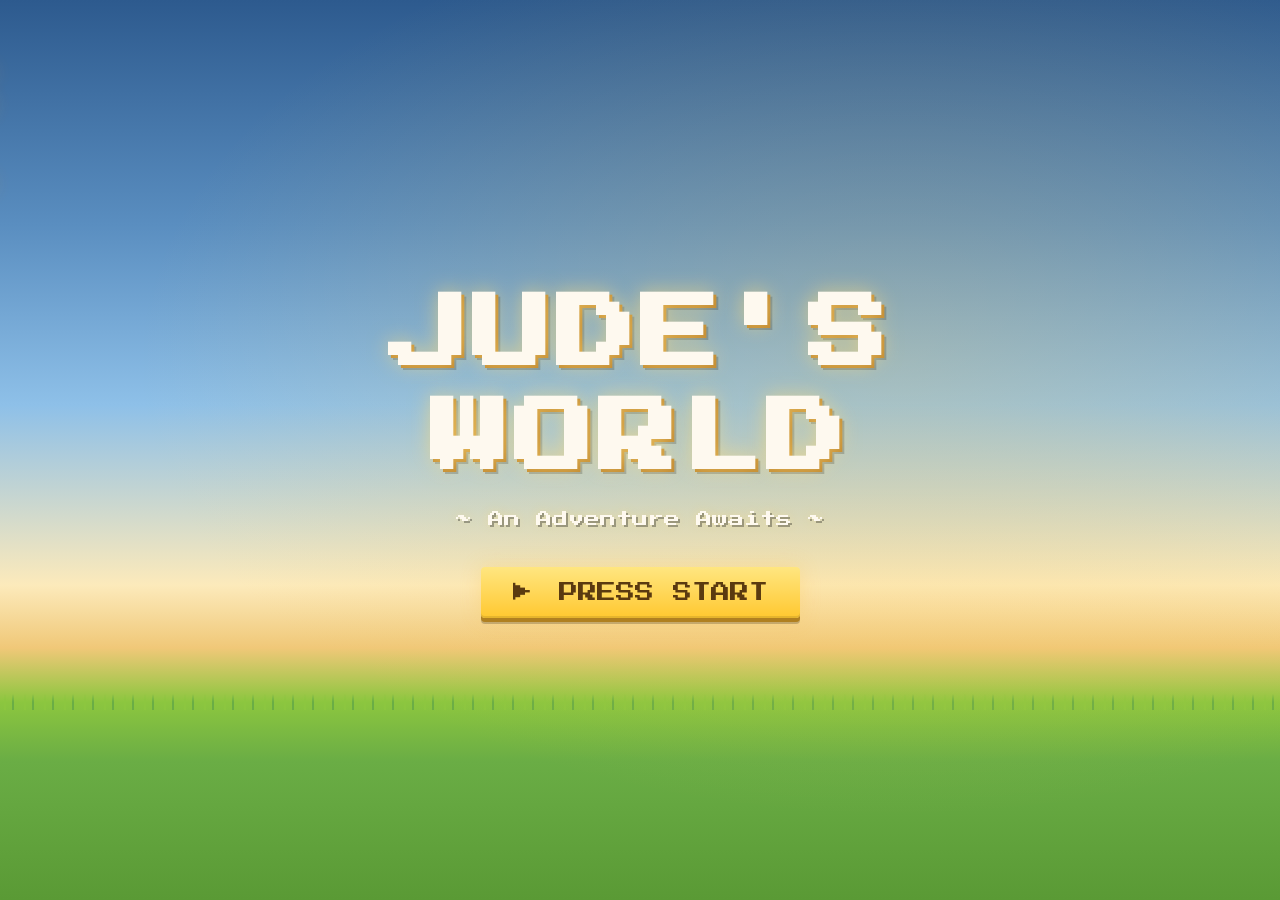
==== index.html @ af6cf6dc "Use custom Jude Dury Ghibli map with landmark-aligned nodes - Replaced map with ghiblimap2.png featu" ====
<!DOCTYPE html>
<html lang="en">
<head>
    <meta charset="UTF-8">
    <meta name="viewport" content="width=device-width, initial-scale=1.0, user-scalable=no">
    <title>Jude's World</title>
    <link rel="preconnect" href="https://fonts.googleapis.com">
    <link href="https://fonts.googleapis.com/css2?family=Press+Start+2P&display=swap" rel="stylesheet">
    <link rel="stylesheet" href="style.css?v=3">
    <link rel="icon" href="data:image/svg+xml,<svg xmlns='http://www.w3.org/2000/svg' viewBox='0 0 100 100'><text y='.9em' font-size='90'>🌟</text></svg>">
</head>
<body>
    <!-- Title Screen -->
    <div id="title-screen">
        <div class="title-clouds">
            <div class="cloud cloud-1"></div>
            <div class="cloud cloud-2"></div>
            <div class="cloud cloud-3"></div>
        </div>
        <div class="title-content">
            <h1 class="title-text">JUDE'S<br>WORLD</h1>
            <p class="title-subtitle">~ An Adventure Awaits ~</p>
            <button id="start-btn" class="pixel-btn">
                <span class="btn-icon">&#9654;</span> PRESS START
            </button>
        </div>
        <div class="title-ground"></div>
    </div>

    <!-- Game World - Mario-style Overworld Map -->
    <div id="game-world" class="hidden">
        <!-- Map wrapper clips overflow -->
        <div id="map-wrapper">
            <!-- Map container - sized to image aspect ratio by JS -->
            <div id="map">
                <!-- Map image -->
                <img id="map-bg" src="sprites/env/map.png" alt="">
                <!-- Path canvas drawn by JS -->
                <canvas id="map-paths"></canvas>

                <!-- Map Nodes -->
                <div class="map-node" id="node-baseball" data-name="baseball">
                    <img class="node-icon" src="sprites/baseball.png" alt="Baseball">
                    <div class="node-label">BASEBALL</div>
                </div>
            <div class="map-node" id="node-tennis" data-name="tennis">
                <img class="node-icon" src="sprites/tennis.png" alt="Tennis">
                <div class="node-label">TENNIS</div>
            </div>
            <div class="map-node" id="node-cricket" data-name="cricket">
                <img class="node-icon" src="sprites/cricket.png" alt="Cricket">
                <div class="node-label">CRICKET</div>
            </div>
            <div class="map-node" id="node-bike" data-name="bike">
                <img class="node-icon" src="sprites/bike.png" alt="Bike">
                <div class="node-label">BIKE</div>
            </div>
            <div class="map-node" id="node-dino" data-name="dino">
                <img class="node-icon" src="sprites/dino.png" alt="Dinos">
                <div class="node-label">DINOS</div>
            </div>
            <div class="map-node" id="node-beyblade" data-name="beyblade">
                <img class="node-icon" src="sprites/beyblade.png" alt="Beyblade">
                <div class="node-label">BEYBLADE</div>
            </div>
            <div class="map-node" id="node-hotwheels" data-name="hotwheels">
                <img class="node-icon" src="sprites/hotwheels.png" alt="Cars">
                <div class="node-label">CARS</div>
            </div>
            <div class="map-node" id="node-lego" data-name="lego">
                <img class="node-icon" src="sprites/lego.png" alt="Lego">
                <div class="node-label">LEGO</div>
            </div>
            <div class="map-node" id="node-movies" data-name="movies">
                <img class="node-icon" src="sprites/movies.png" alt="Movies">
                <div class="node-label">MOVIES</div>
            </div>
            <div class="map-node" id="node-gallery" data-name="gallery">
                <img class="node-icon" src="sprites/gallery.png" alt="Photos">
                <div class="node-label">PHOTOS</div>
            </div>

                <!-- Jude Character (walks between nodes) -->
                <div id="jude">
                    <img id="jude-img" class="jude-sprite" src="sprites/jude.png" alt="Jude">
                    <canvas id="jude-sprite" class="jude-sprite hidden" width="128" height="160"></canvas>
                </div>
            </div>
        </div>

        <!-- HUD -->
        <div id="hud">
            <div class="hud-left">
                <span class="hud-star">&#9733;</span> JUDE'S WORLD
            </div>
            <div class="hud-right">
                <button id="sound-btn" class="hud-btn" title="Toggle Music">&#9835;</button>
                <button id="gallery-btn" class="hud-btn" title="Photo Gallery">&#128247;</button>
                <button id="home-btn" class="hud-btn" title="Back to Title">&#9751;</button>
            </div>
        </div>

        <!-- Mobile D-Pad -->
        <div id="mobile-controls">
            <button class="ctrl-btn" id="ctrl-up">&#9650;</button>
            <button class="ctrl-btn" id="ctrl-left">&#9664;</button>
            <button class="ctrl-btn" id="ctrl-right">&#9654;</button>
            <button class="ctrl-btn" id="ctrl-down">&#9660;</button>
            <button class="ctrl-btn" id="ctrl-action">&#9733;</button>
        </div>

        <!-- Speech Bubble -->
        <div id="speech-bubble" class="hidden">
            <div id="speech-text"></div>
            <div id="speech-close">&#10005;</div>
        </div>
    </div>

    <!-- Photo Gallery Modal -->
    <div id="gallery-modal" class="modal hidden">
        <div class="modal-content gallery-content">
            <div class="modal-header">
                <h2>&#128247; JUDE'S PHOTOS</h2>
                <button class="modal-close">&times;</button>
            </div>
            <div id="gallery-grid"></div>
            <p class="gallery-empty" id="gallery-empty">No photos yet! Add images to the <code>photos/</code> folder.</p>
        </div>
    </div>

    <!-- Lightbox -->
    <div id="lightbox" class="hidden">
        <img id="lightbox-img" src="" alt="">
        <button id="lightbox-close">&times;</button>
        <button id="lightbox-prev">&#9664;</button>
        <button id="lightbox-next">&#9654;</button>
    </div>

    <!-- Info Modal -->
    <div id="info-modal" class="modal hidden">
        <div class="modal-content info-content">
            <div class="modal-header">
                <h2 id="info-title"></h2>
                <button class="modal-close">&times;</button>
            </div>
            <div id="info-body"></div>
        </div>
    </div>

    <script src="script.js?v=3"></script>
</body>
</html>
---- style.css ----
/* ===== RESET & BASE ===== */
*, *::before, *::after {
    margin: 0;
    padding: 0;
    box-sizing: border-box;
}

:root {
    /* Ghibli warm palette */
    --sky-top: #2d5a8e;
    --sky-mid: #6ba3d6;
    --sky-bottom: #f0d9a8;
    --sky-horizon: #fceabb;
    --ground: #6aad45;
    --ground-light: #8cc63f;
    --ground-dark: #4a8a2a;
    --dirt: #a07840;
    --dirt-dark: #7a5c30;
    --hill-far: #7db68a;
    --hill-mid: #5a9e5a;
    --hill-near: #4a8a3a;
    --tree-trunk: #6b4226;
    --tree-dark: #2a6e2a;
    --tree-mid: #3d8c3d;
    --tree-light: #6ab84a;
    --tree-highlight: #a0d860;
    --warm-overlay: rgba(255, 200, 100, 0.08);
    --gold: #ffd700;
    --gold-dark: #b8960b;
    --pink: #f5a0c0;
    --blue: #7ec8e3;
    --white: #fff;
    --cream: #fef9ef;
    --dark: #1a1a2e;
    --pixel-shadow: #2a1a0a;
    --sun-color: #fff4d4;
    --sun-glow: rgba(255, 220, 120, 0.5);
}

html, body {
    width: 100%;
    height: 100%;
    overflow: hidden;
    font-family: 'Press Start 2P', monospace;
    image-rendering: pixelated;
    -ms-interpolation-mode: nearest-neighbor;
}

.hidden { display: none !important; }

/* ===== TITLE SCREEN ===== */
#title-screen {
    width: 100%;
    height: 100%;
    background: linear-gradient(180deg,
        #2d5a8e 0%,
        #5a8ec0 25%,
        #8ec0e8 45%,
        #fceabb 65%,
        #f0c878 72%,
        #8cc63f 78%,
        #6aad45 78%,
        #5a9a35 100%);
    display: flex;
    flex-direction: column;
    align-items: center;
    justify-content: center;
    position: relative;
    overflow: hidden;
}

/* Title screen warm atmosphere */
#title-screen::before {
    content: '';
    position: absolute;
    inset: 0;
    background: radial-gradient(ellipse at 70% 40%, rgba(255, 200, 80, 0.25) 0%, transparent 60%);
    pointer-events: none;
    z-index: 1;
}

.title-content {
    text-align: center;
    z-index: 10;
    animation: titleFloat 3s ease-in-out infinite;
}

@keyframes titleFloat {
    0%, 100% { transform: translateY(0); }
    50% { transform: translateY(-10px); }
}

.title-text {
    font-size: clamp(2rem, 8vw, 5rem);
    color: var(--cream);
    text-shadow:
        0 0 20px rgba(255, 220, 120, 0.6),
        3px 3px 0 #c08830,
        5px 5px 0 rgba(0,0,0,0.2);
    letter-spacing: 4px;
    line-height: 1.3;
    margin-bottom: 20px;
}

.title-subtitle {
    font-size: clamp(0.5rem, 2vw, 1rem);
    color: var(--cream);
    text-shadow: 2px 2px 0 rgba(0,0,0,0.3), 0 0 10px rgba(255, 220, 120, 0.4);
    margin-bottom: 40px;
    animation: blink 1.5s ease-in-out infinite;
}

@keyframes blink {
    0%, 100% { opacity: 1; }
    50% { opacity: 0.5; }
}

.pixel-btn {
    font-family: 'Press Start 2P', monospace;
    font-size: clamp(0.7rem, 2.5vw, 1.2rem);
    padding: 16px 32px;
    background: linear-gradient(180deg, #ffe680 0%, #ffc830 100%);
    color: #5a3a10;
    border: none;
    cursor: pointer;
    position: relative;
    transition: transform 0.1s;
    box-shadow:
        0 4px 0 #b08020,
        0 6px 0 rgba(0,0,0,0.2),
        0 0 20px rgba(255, 200, 80, 0.3),
        inset 0 -2px 0 rgba(0,0,0,0.1);
    border-radius: 4px;
}

.pixel-btn:hover {
    transform: translateY(-2px);
    box-shadow:
        0 6px 0 #b08020,
        0 8px 0 rgba(0,0,0,0.2),
        0 0 30px rgba(255, 200, 80, 0.5),
        inset 0 -2px 0 rgba(0,0,0,0.1);
}

.pixel-btn:active {
    transform: translateY(2px);
    box-shadow:
        0 2px 0 #b08020,
        0 3px 0 rgba(0,0,0,0.2),
        inset 0 -2px 0 rgba(0,0,0,0.1);
}

.btn-icon {
    margin-right: 8px;
}

/* Title screen clouds */
.title-clouds {
    position: absolute;
    width: 100%;
    height: 60%;
    top: 0;
    left: 0;
}

.cloud {
    position: absolute;
    background: linear-gradient(180deg, rgba(255, 255, 255, 0.95) 0%, rgba(255, 245, 225, 0.9) 100%);
    border-radius: 20px;
    opacity: 0.85;
    box-shadow:
        0 4px 15px rgba(180, 140, 80, 0.12),
        inset 0 -3px 8px rgba(255, 220, 150, 0.15);
}

.cloud::before, .cloud::after {
    content: '';
    position: absolute;
    background: linear-gradient(180deg, rgba(255, 255, 255, 0.95) 0%, rgba(255, 245, 225, 0.9) 100%);
    border-radius: 50%;
}

.cloud-1 {
    width: 120px; height: 40px; top: 15%; left: -120px;
    animation: cloudMove 25s linear infinite;
}
.cloud-1::before { width: 50px; height: 50px; top: -25px; left: 20px; }
.cloud-1::after { width: 70px; height: 60px; top: -30px; left: 50px; }

.cloud-2 {
    width: 100px; height: 35px; top: 30%; left: -100px;
    animation: cloudMove 32s linear infinite 5s;
}
.cloud-2::before { width: 45px; height: 45px; top: -22px; left: 15px; }
.cloud-2::after { width: 55px; height: 50px; top: -25px; left: 40px; }

.cloud-3 {
    width: 80px; height: 30px; top: 10%; left: -80px;
    animation: cloudMove 22s linear infinite 10s;
}
.cloud-3::before { width: 40px; height: 40px; top: -20px; left: 10px; }
.cloud-3::after { width: 50px; height: 45px; top: -22px; left: 30px; }

@keyframes cloudMove {
    from { transform: translateX(0); }
    to { transform: translateX(calc(100vw + 200px)); }
}

.title-ground {
    position: absolute;
    bottom: 0;
    width: 100%;
    height: 22%;
    background:
        linear-gradient(180deg, #8cc63f 0%, #6aad45 30%, #5a9a35 100%);
}

/* Grass edge on title ground */
.title-ground::before {
    content: '';
    position: absolute;
    top: -8px;
    left: 0;
    width: 100%;
    height: 16px;
    background: repeating-linear-gradient(90deg,
        transparent 0px, transparent 4px,
        #8cc63f 4px, #8cc63f 6px,
        transparent 6px, transparent 12px,
        #6aad45 12px, #6aad45 14px,
        transparent 14px, transparent 20px);
    mask-image: linear-gradient(180deg, transparent 0%, #000 50%);
    -webkit-mask-image: linear-gradient(180deg, transparent 0%, #000 50%);
}

/* ===== GAME WORLD - OVERWORLD MAP ===== */
#game-world {
    width: 100%;
    height: 100%;
    position: relative;
    overflow: hidden;
    background: #2a6eb0;
}

/* Map wrapper - fills viewport, centers and crops the map */
#map-wrapper {
    position: absolute;
    top: 0; left: 0;
    width: 100%;
    height: 100%;
    overflow: hidden;
    z-index: 1;
}

/* Map container - maintains image aspect ratio, centered */
#map {
    position: absolute;
    /* Sized by JS to match image aspect ratio while covering viewport */
    top: 50%;
    left: 50%;
    transform: translate(-50%, -50%);
}

/* Map background image - fills its container exactly */
#map-bg {
    display: block;
    width: 100%;
    height: 100%;
    image-rendering: auto;
}

/* Path canvas */
#map-paths {
    position: absolute;
    top: 0;
    left: 0;
    width: 100%;
    height: 100%;
    z-index: 1;
    pointer-events: none;
}

/* ===== MAP NODES ===== */
.map-node {
    position: absolute;
    width: 60px;
    height: 60px;
    z-index: 10;
    transform: translate(-50%, -50%);
    cursor: pointer;
    transition: transform 0.2s, filter 0.2s;
}

.map-node:hover,
.map-node.active {
    transform: translate(-50%, -50%) scale(1.15);
    filter: brightness(1.2) drop-shadow(0 0 10px rgba(255, 220, 100, 0.6));
}

.map-node.active {
    animation: nodePulse 1s ease-in-out infinite;
}

@keyframes nodePulse {
    0%, 100% { transform: translate(-50%, -50%) scale(1.1); }
    50% { transform: translate(-50%, -50%) scale(1.2); }
}

.node-icon {
    width: 100%;
    height: 100%;
    object-fit: contain;
    image-rendering: auto;
    display: block;
    filter: drop-shadow(2px 3px 2px rgba(20, 40, 10, 0.4));
}

.node-label {
    font-family: 'Press Start 2P', monospace;
    font-size: 7px;
    color: var(--cream, #fef9ef);
    text-align: center;
    text-shadow: 1px 1px 0 rgba(0,0,0,0.9), 0 0 4px rgba(0,0,0,0.5);
    margin-top: 2px;
    white-space: nowrap;
    pointer-events: none;
}

/* ===== JUDE ON MAP ===== */
#jude {
    position: absolute;
    z-index: 20;
    transform: translate(-50%, -80%);
    transition: left 0.4s ease-in-out, top 0.4s ease-in-out;
    filter: drop-shadow(2px 3px 2px rgba(30, 50, 20, 0.4));
}

.jude-sprite {
    width: auto;
    height: 70px;
    image-rendering: auto;
    object-fit: contain;
    display: block;
}

/* Warm atmosphere overlay */
#game-world::after {
    content: '';
    position: absolute;
    inset: 0;
    background:
        radial-gradient(ellipse at 80% 15%, rgba(255, 220, 120, 0.15) 0%, transparent 50%),
        linear-gradient(180deg, transparent 0%, transparent 70%, rgba(255, 200, 100, 0.05) 100%);
    pointer-events: none;
    z-index: 50;
    mix-blend-mode: screen;
}

/* Vignette - subtle */
#game-world::before {
    content: '';
    position: absolute;
    inset: 0;
    background: radial-gradient(ellipse at center, transparent 60%, rgba(20, 15, 10, 0.1) 100%);
    pointer-events: none;
    z-index: 51;
}

/* ===== SKY ===== */
#sky {
    position: absolute;
    width: 100%;
    height: 58%;
    top: 0;
    /* Sky gradient hidden - using background image instead */
    background: transparent;
}

/* God rays - hidden, using background image */
#sky::after {
    display: none;
}

/* Sun */
.sun {
    display: none; /* Hidden - using background image */
    position: absolute;
    width: 70px;
    height: 70px;
    top: 6%;
    right: 12%;
    box-shadow:
        0 0 40px rgba(255, 240, 180, 0.8),
        0 0 80px rgba(255, 220, 100, 0.4),
        0 0 120px rgba(255, 200, 60, 0.2);
    animation: sunPulse 6s ease-in-out infinite;
}

@keyframes sunPulse {
    0%, 100% {
        box-shadow:
            0 0 40px rgba(255,240,180,0.8),
            0 0 80px rgba(255,220,100,0.4),
            0 0 120px rgba(255,200,60,0.2);
    }
    50% {
        box-shadow:
            0 0 50px rgba(255,240,180,0.9),
            0 0 100px rgba(255,220,100,0.5),
            0 0 150px rgba(255,200,60,0.3);
    }
}

/* Clouds - pixelated style */
.game-cloud {
    z-index: 2;
    image-rendering: pixelated;
    background: rgba(255, 252, 245, 0.9);
    border-radius: 8px;
    box-shadow: none;
    opacity: 0.9;
}
.game-cloud::before, .game-cloud::after {
    display: block;
    background: rgba(255, 252, 245, 0.9);
    border-radius: 6px;
}
/* CSS fallback for clouds */
.game-cloud.css-fallback {
    background-image: none;
    background-color: rgba(255, 255, 255, 0.85);
    border-radius: 20px;
    opacity: 0.85;
    box-shadow:
        0 4px 20px rgba(180, 140, 80, 0.1),
        inset 0 -4px 10px rgba(255, 220, 150, 0.2);
}
.game-cloud.css-fallback::before, .game-cloud.css-fallback::after {
    display: block;
    background: rgba(255, 255, 255, 0.85);
}

.gc-1 { width: 120px; height: 36px; top: 8%; animation: cloudMove 35s linear infinite; }
.gc-1::before { width: 50px; height: 44px; top: -22px; left: 20px; border-radius: 6px; }
.gc-1::after { width: 65px; height: 50px; top: -28px; left: 45px; border-radius: 6px; }

.gc-2 { width: 90px; height: 28px; top: 20%; animation: cloudMove 45s linear infinite 8s; }
.gc-2::before { width: 38px; height: 34px; top: -18px; left: 14px; border-radius: 5px; }
.gc-2::after { width: 48px; height: 38px; top: -20px; left: 36px; border-radius: 5px; }

.gc-3 { width: 110px; height: 32px; top: 5%; animation: cloudMove 40s linear infinite 15s; }
.gc-3::before { width: 44px; height: 40px; top: -20px; left: 18px; border-radius: 6px; }
.gc-3::after { width: 56px; height: 44px; top: -24px; left: 42px; border-radius: 6px; }

.gc-4 { width: 80px; height: 24px; top: 15%; animation: cloudMove 30s linear infinite 22s; }
.gc-4::before { width: 32px; height: 30px; top: -16px; left: 10px; border-radius: 5px; }
.gc-4::after { width: 40px; height: 34px; top: -18px; left: 32px; border-radius: 5px; }

/* Birds */
.bird {
    position: absolute;
    width: 12px;
    height: 4px;
    z-index: 3;
    image-rendering: pixelated;
}

.bird::before, .bird::after {
    content: '';
    position: absolute;
    width: 8px;
    height: 4px;
    background: #4a3828;
    border-radius: 50% 50% 0 0;
    animation: birdFlap 0.6s ease-in-out infinite alternate;
}

.bird::before { left: -4px; transform-origin: right bottom; }
.bird::after { right: -4px; transform-origin: left bottom; }

@keyframes birdFlap {
    from { transform: rotate(-20deg); }
    to { transform: rotate(20deg); }
}

.bird-1 { top: 12%; left: -20px; animation: cloudMove 18s linear infinite 3s; }
.bird-2 { top: 16%; left: -20px; animation: cloudMove 22s linear infinite 9s; }

/* ===== HILLS - Hidden, using background image ===== */
#hills {
    display: none;
    position: absolute;
    width: 100%;
    height: 35%;
    bottom: 22%;
    z-index: 1;
}

.hill {
    position: absolute;
    bottom: 0;
    border-radius: 50% 50% 0 0;
}

/* Far hill - misty, blue-green, atmospheric perspective */
.hill-back {
    width: 700px;
    height: 240px;
    background: linear-gradient(180deg,
        #8dc0a0 0%,
        #7db68a 40%,
        #6da878 100%);
    left: -8%;
    bottom: -20px;
    opacity: 0.7;
    filter: blur(1px);
    box-shadow: inset 0 -20px 40px rgba(90, 150, 100, 0.3);
}

/* Mid hill - warm green */
.hill-mid {
    width: 600px;
    height: 200px;
    background: linear-gradient(180deg,
        #6aad60 0%,
        #5a9e50 50%,
        #4a8a3a 100%);
    right: -8%;
    bottom: -30px;
    opacity: 0.8;
    box-shadow: inset 0 -15px 30px rgba(60, 120, 50, 0.3);
}

/* Front hill - rich green, most detail */
.hill-front {
    width: 800px;
    height: 180px;
    background: linear-gradient(160deg,
        #7cc050 0%,
        #5aaa3a 40%,
        #4a8a2a 70%,
        #3a7a1a 100%);
    left: 25%;
    bottom: -40px;
    box-shadow:
        inset 0 -10px 25px rgba(40, 100, 30, 0.3),
        inset 10px 0 30px rgba(120, 200, 80, 0.15);
}

/* ===== GROUND ===== */
#ground {
    position: absolute;
    width: 3500px;
    height: 35%;
    bottom: 0;
    background: linear-gradient(180deg,
        #7cc050 0%,
        #6aad45 8%,
        #5a9a35 25%,
        #4a8a2a 50%,
        var(--dirt) 70%,
        var(--dirt-dark) 100%);
    z-index: 5;
    transition: transform 0.05s linear;
}

/* Grass edge along top of ground */
#ground::before {
    content: '';
    position: absolute;
    top: -12px;
    left: 0;
    width: 100%;
    height: 24px;
    background:
        repeating-linear-gradient(85deg,
            transparent 0px, transparent 3px,
            #8cc63f 3px, #8cc63f 5px,
            transparent 5px, transparent 7px),
        repeating-linear-gradient(95deg,
            transparent 0px, transparent 5px,
            #6aad45 5px, #6aad45 7px,
            transparent 7px, transparent 11px),
        repeating-linear-gradient(88deg,
            transparent 0px, transparent 8px,
            #a0d850 8px, #a0d850 10px,
            transparent 10px, transparent 16px);
    mask-image: linear-gradient(180deg, transparent 0%, rgba(0,0,0,0.6) 40%, #000 100%);
    -webkit-mask-image: linear-gradient(180deg, transparent 0%, rgba(0,0,0,0.6) 40%, #000 100%);
}

/* Subtle light dappling on ground */
#ground::after {
    content: '';
    position: absolute;
    top: 0;
    left: 0;
    width: 100%;
    height: 50%;
    background:
        radial-gradient(ellipse 30px 15px at 200px 20px, rgba(255,255,200,0.08) 0%, transparent 100%),
        radial-gradient(ellipse 25px 12px at 600px 30px, rgba(255,255,200,0.06) 0%, transparent 100%),
        radial-gradient(ellipse 35px 18px at 1100px 15px, rgba(255,255,200,0.07) 0%, transparent 100%),
        radial-gradient(ellipse 28px 14px at 1700px 25px, rgba(255,255,200,0.05) 0%, transparent 100%),
        radial-gradient(ellipse 32px 16px at 2300px 18px, rgba(255,255,200,0.06) 0%, transparent 100%),
        radial-gradient(ellipse 40px 20px at 2800px 22px, rgba(255,255,200,0.07) 0%, transparent 100%);
    pointer-events: none;
}

#ground-tiles {
    position: absolute;
    bottom: 0;
    width: 100%;
    height: 10%;
    background:
        repeating-linear-gradient(90deg,
            var(--dirt) 0px, var(--dirt) 32px,
            var(--dirt-dark) 32px, var(--dirt-dark) 64px);
    z-index: 4;
}

/* ===== TREES - hidden, in background image ===== */
.tree {
    display: none;
}

/* CSS fallback for trees (shown if no image) */
.tree.css-fallback {
    width: 90px;
    height: 130px;
    bottom: 63%;
    background-image: none;
}

.tree.css-fallback::before {
    content: '';
    position: absolute;
    bottom: 0;
    left: 50%;
    transform: translateX(-50%);
    width: 16px;
    height: 48px;
    background: #6b4226;
    box-shadow: inset -5px 0 0 #5a3218;
}

.tree.css-fallback::after {
    content: '';
    position: absolute;
    top: 0;
    left: 50%;
    transform: translateX(-50%);
    width: 80px;
    height: 82px;
    background: #4a9a3a;
    border-radius: 50%;
    box-shadow:
        inset -18px -14px 0 #3a8228,
        inset 12px 10px 0 #5cb048,
        inset 4px 16px 0 #68c858;
}

.tree-1 { left: 50px; }
.tree-2 { left: 500px; transform: scale(1.2); }
.tree-3 { left: 1000px; transform: scale(0.9); }
.tree-4 { left: 1800px; transform: scale(1.15); }
.tree-5 { left: 2700px; transform: scale(1.05); }

/* Tree variants */
.tree-2, .tree-4 {
    background-image: url('sprites/env/tree2.png');
}
.tree-3, .tree-5 {
    background-image: url('sprites/env/tree3.png');
}

/* ===== FLOWERS - hidden, in background image ===== */
.flower {
    display: none;
}

/* Stem */
.flower::before {
    content: '';
    position: absolute;
    bottom: 0;
    left: 50%;
    transform: translateX(-50%);
    width: 2px;
    height: 12px;
    background: linear-gradient(180deg, #5aaa40 0%, #3d8c30 100%);
    border-radius: 1px;
}

/* Flower head with petals */
.flower::after {
    content: '';
    position: absolute;
    top: 0;
    left: 50%;
    transform: translateX(-50%);
    width: 10px;
    height: 10px;
    border-radius: 50%;
    animation: flowerSway 4s ease-in-out infinite;
}

@keyframes flowerSway {
    0%, 100% { transform: translateX(-50%) rotate(-5deg); }
    50% { transform: translateX(-50%) rotate(5deg); }
}

.flower-1 { left: 120px; }
.flower-1::after {
    background: #ff7eb3;
    box-shadow: -4px 0 0 #ff9ec8, 4px 0 0 #ff9ec8, 0 -4px 0 #ff9ec8, 0 4px 0 #ff9ec8, 0 0 4px rgba(255,126,179,0.3);
}
.flower-2 { left: 300px; }
.flower-2::after {
    background: #ffe066;
    box-shadow: -4px 0 0 #ffeb8a, 4px 0 0 #ffeb8a, 0 -4px 0 #ffeb8a, 0 4px 0 #ffeb8a, 0 0 4px rgba(255,224,102,0.3);
}
.flower-3 { left: 550px; }
.flower-3::after {
    background: #c9a0ff;
    box-shadow: -4px 0 0 #dbb8ff, 4px 0 0 #dbb8ff, 0 -4px 0 #dbb8ff, 0 4px 0 #dbb8ff, 0 0 4px rgba(201,160,255,0.3);
}
.flower-4 { left: 750px; }
.flower-4::after {
    background: #ff8a8a;
    box-shadow: -4px 0 0 #ffa8a8, 4px 0 0 #ffa8a8, 0 -4px 0 #ffa8a8, 0 4px 0 #ffa8a8, 0 0 4px rgba(255,138,138,0.3);
}
.flower-5 { left: 1100px; }
.flower-5::after {
    background: #8ac8ff;
    box-shadow: -4px 0 0 #a8d8ff, 4px 0 0 #a8d8ff, 0 -4px 0 #a8d8ff, 0 4px 0 #a8d8ff, 0 0 4px rgba(138,200,255,0.3);
}
.flower-6 { left: 1500px; }
.flower-6::after {
    background: #ffb366;
    box-shadow: -4px 0 0 #ffc88a, 4px 0 0 #ffc88a, 0 -4px 0 #ffc88a, 0 4px 0 #ffc88a, 0 0 4px rgba(255,179,102,0.3);
}
.flower-7 { left: 2000px; }
.flower-7::after {
    background: #ff7eb3;
    box-shadow: -4px 0 0 #ff9ec8, 4px 0 0 #ff9ec8, 0 -4px 0 #ff9ec8, 0 4px 0 #ff9ec8, 0 0 4px rgba(255,126,179,0.3);
}
.flower-8 { left: 2400px; }
.flower-8::after {
    background: #ffe066;
    box-shadow: -4px 0 0 #ffeb8a, 4px 0 0 #ffeb8a, 0 -4px 0 #ffeb8a, 0 4px 0 #ffeb8a, 0 0 4px rgba(255,224,102,0.3);
}

/* ===== JUDE CHARACTER (old side-scroll styles removed) ===== */
}

#jude-name {
    font-family: 'Press Start 2P', monospace;
    font-size: 7px;
    color: var(--cream);
    text-align: center;
    text-shadow: 1px 1px 0 rgba(0,0,0,0.8), 0 0 6px rgba(255,220,120,0.3);
    margin-top: 2px;
}

/* ===== WORLD OBJECTS ===== */
.world-object {
    position: absolute;
    bottom: 66%;
    z-index: 15;
    cursor: pointer;
    transition: transform 0.2s;
    filter: drop-shadow(2px 3px 2px rgba(30, 50, 20, 0.25));
}

.world-object:hover {
    transform: scale(1.1);
}

.world-object:hover .obj-label {
    opacity: 1;
    transform: translateX(-50%) translateY(-5px);
}

.sprite-container {
    width: 144px;
    height: 144px;
    position: relative;
}

.obj-sprite {
    width: 144px;
    height: 144px;
    image-rendering: pixelated;
    image-rendering: crisp-edges;
    -ms-interpolation-mode: nearest-neighbor;
    object-fit: contain;
}

.sprite-img {
    display: block;
}

/* High-res sprites don't need pixelated rendering */
.sprite-img:not(.pixel-art) {
    image-rendering: auto;
}

.sprite-fallback {
    position: absolute;
    top: 0;
    left: 0;
}

.obj-label {
    font-family: 'Press Start 2P', monospace;
    font-size: 6px;
    color: var(--cream);
    text-align: center;
    text-shadow: 1px 1px 0 rgba(0,0,0,0.8);
    background: rgba(30, 50, 20, 0.7);
    padding: 3px 6px;
    border-radius: 3px;
    position: absolute;
    bottom: -16px;
    left: 50%;
    transform: translateX(-50%);
    opacity: 0;
    transition: all 0.2s;
    white-space: nowrap;
    border: 1px solid rgba(255, 220, 120, 0.2);
}

/* ===== GARDEN AREA LAYOUT ===== */

/* Area 1: Sports Field (200-800px) */
#sign-sports { left: 160px; }
#obj-baseball { left: 300px; }
#obj-tennis { left: 500px; }
#obj-cricket { left: 700px; }

/* Separator 1 */
.sep-1 { left: 850px; }

/* Area 2: Adventure Zone (950-1350px) */
#sign-adventure { left: 920px; }
#obj-bike { left: 1050px; }
#obj-dino { left: 1260px; }

/* Separator 2 */
.sep-2 { left: 1420px; }

/* Area 3: Toy Workshop (1520-2050px) */
#sign-toys { left: 1490px; }
#obj-beyblade { left: 1620px; }
#obj-hotwheels { left: 1800px; }
#obj-lego { left: 1980px; }

/* Separator 3 */
.sep-3 { left: 2150px; }

/* Area 4: Fun Corner (2250-2700px) */
#sign-fun { left: 2220px; }
#obj-movies { left: 2380px; }
#obj-gallery { left: 2600px; }

/* ===== WOODEN SIGNPOSTS ===== */
.area-sign {
    position: absolute;
    bottom: 68%;
    z-index: 14;
    transform: rotate(-2deg);
}

.sign-text {
    font-family: 'Press Start 2P', monospace;
    font-size: 8px;
    color: #3a2210;
    background: linear-gradient(180deg, #d4a65a 0%, #c4915e 30%, #a0703a 100%);
    padding: 8px 14px;
    border: 3px solid #6b4420;
    border-radius: 3px;
    text-align: center;
    white-space: nowrap;
    box-shadow:
        inset 0 1px 0 rgba(255, 220, 150, 0.4),
        inset 0 -2px 0 rgba(80, 40, 10, 0.3),
        2px 3px 0 rgba(40, 20, 5, 0.4);
    text-shadow: 1px 1px 0 rgba(200, 160, 80, 0.5);
    image-rendering: pixelated;
}

/* Wooden post under the sign */
.area-sign::after {
    content: '';
    position: absolute;
    bottom: -40px;
    left: 50%;
    transform: translateX(-50%);
    width: 8px;
    height: 40px;
    background: linear-gradient(90deg, #7a5230, #9a6a3a, #7a5230);
    border: 1px solid #5a3a18;
    border-radius: 1px;
}

/* ===== AREA SEPARATORS (garden bushes) ===== */
.area-separator {
    position: absolute;
    bottom: 66%;
    width: 60px;
    height: 35px;
    z-index: 10;
}

/* Bush shapes */
.area-separator::before {
    content: '';
    position: absolute;
    bottom: 0;
    left: 5px;
    width: 50px;
    height: 28px;
    background: #4a9a35;
    border-radius: 50% 50% 10% 10%;
    box-shadow:
        inset -6px -4px 0 #3a8228,
        inset 5px 4px 0 #5cb848,
        -20px 4px 0 8px #4a9a35,
        -22px 2px 0 8px #3a8228,
        20px 4px 0 6px #4a9a35,
        18px 2px 0 6px #3a8228;
}

/* Small flowers on the bush */
.area-separator::after {
    content: '';
    position: absolute;
    bottom: 18px;
    left: 15px;
    width: 5px;
    height: 5px;
    background: #ff8eb3;
    border-radius: 50%;
    box-shadow:
        12px -3px 0 #ffdd66,
        25px 1px 0 #cc99ff,
        -8px -1px 0 #ff9977,
        35px -2px 0 #ff8eb3;
}

/* Sprites rendered via canvas in script.js */

/* Interaction glow */
.world-object.nearby {
    filter: brightness(1.2) drop-shadow(0 0 8px rgba(255, 220, 120, 0.5));
}

.world-object.nearby .obj-label {
    opacity: 1;
    transform: translateX(-50%) translateY(-5px);
    background: rgba(255, 200, 80, 0.85);
    color: #3a2a10;
    border-color: rgba(255, 220, 120, 0.6);
}

/* Bounce animation for nearby objects */
.world-object.nearby .obj-sprite {
    animation: objBounce 0.5s ease-in-out infinite alternate;
}

@keyframes objBounce {
    from { transform: translateY(0); }
    to { transform: translateY(-5px); }
}

/* ===== HUD ===== */
#hud {
    position: fixed;
    top: 0;
    left: 0;
    right: 0;
    padding: 10px 16px;
    display: flex;
    justify-content: space-between;
    align-items: center;
    z-index: 100;
    background: linear-gradient(180deg, rgba(20, 15, 10, 0.5) 0%, transparent 100%);
}

.hud-left {
    font-size: clamp(8px, 2vw, 14px);
    color: var(--cream);
    text-shadow: 2px 2px 0 rgba(0,0,0,0.8), 0 0 10px rgba(255, 220, 120, 0.3);
}

.hud-star {
    animation: starSpin 2s linear infinite;
    display: inline-block;
    color: var(--gold);
}

@keyframes starSpin {
    from { transform: rotate(0deg); }
    to { transform: rotate(360deg); }
}

.hud-right {
    display: flex;
    gap: 8px;
}

.hud-btn {
    font-size: 18px;
    width: 36px;
    height: 36px;
    border: 2px solid rgba(255, 220, 120, 0.6);
    background: rgba(30, 25, 15, 0.5);
    color: var(--cream);
    border-radius: 6px;
    cursor: pointer;
    display: flex;
    align-items: center;
    justify-content: center;
    transition: all 0.2s;
    backdrop-filter: blur(4px);
}

.hud-btn:hover {
    background: rgba(255, 200, 80, 0.8);
    color: #3a2a10;
    border-color: var(--gold);
    box-shadow: 0 0 10px rgba(255, 200, 80, 0.3);
}

/* ===== MOBILE CONTROLS ===== */
#mobile-controls {
    position: fixed;
    bottom: 20px;
    left: 20px;
    display: none;
    z-index: 100;
    /* D-pad grid layout */
    display: none;
    grid-template-columns: 60px 60px 60px;
    grid-template-rows: 60px 60px;
    gap: 4px;
}
#ctrl-up    { grid-column: 2; grid-row: 1; }
#ctrl-left  { grid-column: 1; grid-row: 2; }
#ctrl-right { grid-column: 3; grid-row: 2; }
#ctrl-down  { grid-column: 2; grid-row: 2; }
#ctrl-action {
    position: fixed;
    bottom: 30px;
    right: 30px;
    width: 70px;
    height: 70px;
}

.ctrl-btn {
    width: 60px;
    height: 60px;
    border-radius: 50%;
    border: 3px solid rgba(255,255,255,0.5);
    background: rgba(30, 25, 15, 0.4);
    color: var(--cream);
    font-size: 20px;
    cursor: pointer;
    display: flex;
    align-items: center;
    justify-content: center;
    -webkit-tap-highlight-color: transparent;
    touch-action: manipulation;
    backdrop-filter: blur(4px);
}

.ctrl-btn:active {
    background: rgba(255,200,80,0.5);
    border-color: var(--gold);
}

#ctrl-action {
    background: rgba(255,200,80,0.25);
    border-color: rgba(255, 220, 120, 0.6);
}

@media (pointer: coarse), (max-width: 768px) {
    #mobile-controls { display: grid; }
}

/* ===== SPEECH BUBBLE ===== */
#speech-bubble {
    position: fixed;
    bottom: 100px;
    left: 50%;
    transform: translateX(-50%);
    background: var(--cream);
    border: 3px solid #5a4a30;
    border-radius: 12px;
    padding: 16px 20px;
    max-width: 90%;
    width: 400px;
    z-index: 90;
    box-shadow:
        4px 4px 0 rgba(60, 40, 20, 0.3),
        0 0 20px rgba(255, 200, 80, 0.1);
}

#speech-bubble::after {
    content: '';
    position: absolute;
    bottom: -16px;
    left: 50%;
    transform: translateX(-50%);
    width: 0;
    height: 0;
    border-left: 12px solid transparent;
    border-right: 12px solid transparent;
    border-top: 16px solid #5a4a30;
}

#speech-text {
    font-family: 'Press Start 2P', monospace;
    font-size: 10px;
    line-height: 1.8;
    color: #3a2a15;
}

#speech-close {
    position: absolute;
    top: 4px;
    right: 8px;
    cursor: pointer;
    font-size: 14px;
    color: #999;
    line-height: 1;
}

#speech-close:hover {
    color: #5a4a30;
}

/* ===== MODALS ===== */
.modal {
    position: fixed;
    top: 0; left: 0; right: 0; bottom: 0;
    background: rgba(15, 10, 5, 0.75);
    z-index: 200;
    display: flex;
    align-items: center;
    justify-content: center;
    padding: 20px;
    animation: modalFadeIn 0.3s ease;
    backdrop-filter: blur(2px);
}

@keyframes modalFadeIn {
    from { opacity: 0; }
    to { opacity: 1; }
}

.modal-content {
    background: linear-gradient(180deg, #1e1e35 0%, #15152a 100%);
    border: 3px solid rgba(255, 200, 80, 0.6);
    border-radius: 12px;
    padding: 24px;
    max-width: 700px;
    width: 100%;
    max-height: 80vh;
    overflow-y: auto;
    box-shadow:
        0 0 40px rgba(255,200,80,0.15),
        inset 0 0 30px rgba(255,200,80,0.03);
    animation: modalSlideIn 0.3s ease;
}

@keyframes modalSlideIn {
    from { transform: translateY(20px); opacity: 0; }
    to { transform: translateY(0); opacity: 1; }
}

.modal-header {
    display: flex;
    justify-content: space-between;
    align-items: center;
    margin-bottom: 20px;
    padding-bottom: 12px;
    border-bottom: 2px solid rgba(255,200,80,0.2);
}

.modal-header h2 {
    font-family: 'Press Start 2P', monospace;
    font-size: clamp(10px, 3vw, 16px);
    color: var(--cream);
    text-shadow: 0 0 8px rgba(255, 200, 80, 0.3);
}

.modal-close {
    font-size: 24px;
    color: #888;
    background: none;
    border: none;
    cursor: pointer;
    font-family: sans-serif;
    line-height: 1;
    padding: 4px 8px;
}

.modal-close:hover {
    color: var(--cream);
}

/* Info modal content */
#info-body {
    font-family: 'Press Start 2P', monospace;
    font-size: 10px;
    line-height: 2;
    color: #c8c0b0;
}

#info-body .info-emoji {
    font-size: 32px;
    display: block;
    text-align: center;
    margin: 16px 0;
}

#info-body .info-facts {
    list-style: none;
    padding: 0;
}

#info-body .info-facts li {
    padding: 8px 0;
    border-bottom: 1px solid rgba(255,200,80,0.1);
}

#info-body .info-facts li::before {
    content: '> ';
    color: rgba(255, 200, 80, 0.8);
}

#info-body .info-link {
    display: inline-block;
    margin-top: 16px;
    padding: 10px 20px;
    background: linear-gradient(180deg, #ffe680 0%, #ffc830 100%);
    color: #5a3a10;
    text-decoration: none;
    font-family: 'Press Start 2P', monospace;
    font-size: 9px;
    border-radius: 4px;
    box-shadow: 0 3px 0 #b08020, 0 0 12px rgba(255, 200, 80, 0.2);
    transition: transform 0.1s;
}

#info-body .info-link:hover {
    transform: translateY(-2px);
}

#info-body .info-link:active {
    transform: translateY(1px);
}

/* ===== GALLERY ===== */
#gallery-grid {
    display: grid;
    grid-template-columns: repeat(auto-fill, minmax(140px, 1fr));
    gap: 12px;
}

.gallery-item {
    aspect-ratio: 1;
    border-radius: 8px;
    overflow: hidden;
    border: 3px solid rgba(255,200,80,0.2);
    cursor: pointer;
    transition: all 0.2s;
    background: #2a2a4e;
}

.gallery-item:hover {
    border-color: rgba(255, 200, 80, 0.7);
    transform: scale(1.05);
    box-shadow: 0 0 15px rgba(255, 200, 80, 0.15);
}

.gallery-item img {
    width: 100%;
    height: 100%;
    object-fit: cover;
}

.gallery-empty {
    font-family: 'Press Start 2P', monospace;
    font-size: 9px;
    color: #888;
    text-align: center;
    padding: 40px 20px;
    line-height: 2;
}

.gallery-empty code {
    color: rgba(255, 200, 80, 0.8);
    background: rgba(255,200,80,0.08);
    padding: 2px 6px;
    border-radius: 3px;
}

/* ===== LIGHTBOX ===== */
#lightbox {
    position: fixed;
    top: 0; left: 0; right: 0; bottom: 0;
    background: rgba(10, 8, 5, 0.95);
    z-index: 300;
    display: flex;
    align-items: center;
    justify-content: center;
}

#lightbox img {
    max-width: 90%;
    max-height: 90%;
    object-fit: contain;
    border-radius: 4px;
    box-shadow: 0 0 40px rgba(0,0,0,0.5);
}

#lightbox-close {
    position: absolute;
    top: 16px;
    right: 20px;
    font-size: 32px;
    color: var(--cream);
    background: none;
    border: none;
    cursor: pointer;
}

#lightbox-prev, #lightbox-next {
    position: absolute;
    top: 50%;
    transform: translateY(-50%);
    font-size: 28px;
    color: var(--cream);
    background: rgba(30, 25, 15, 0.6);
    border: 2px solid rgba(255,255,255,0.3);
    width: 54px;
    height: 54px;
    border-radius: 50%;
    cursor: pointer;
    display: flex;
    align-items: center;
    justify-content: center;
    transition: all 0.2s;
}

#lightbox-prev:hover, #lightbox-next:hover {
    background: rgba(255, 200, 80, 0.6);
    border-color: rgba(255, 220, 120, 0.8);
    transform: translateY(-50%) scale(1.1);
}

#lightbox-close {
    cursor: pointer;
    transition: all 0.2s;
}

#lightbox-close:hover {
    color: rgba(255, 200, 80, 0.9);
    transform: scale(1.2);
}

#lightbox-prev { left: 16px; }
#lightbox-next { right: 16px; }

/* ===== FLOATING PARTICLES ===== */
.particle {
    position: absolute;
    pointer-events: none;
    z-index: 8;
    will-change: transform, opacity;
}

/* Dandelion seeds */
.particle-seed {
    width: 3px;
    height: 3px;
    background: rgba(255, 255, 240, 0.7);
    border-radius: 50%;
    box-shadow: 0 0 3px rgba(255, 255, 200, 0.3);
}
.particle-seed::after {
    content: '';
    position: absolute;
    top: -6px;
    left: 0;
    width: 1px;
    height: 6px;
    background: rgba(255, 255, 240, 0.4);
}

/* Leaf particles */
.particle-leaf {
    width: 6px;
    height: 4px;
    background: rgba(140, 200, 80, 0.5);
    border-radius: 0 50% 50% 0;
}

/* Firefly particles (subtle) */
.particle-firefly {
    width: 3px;
    height: 3px;
    background: rgba(255, 240, 150, 0.8);
    border-radius: 50%;
    box-shadow: 0 0 6px rgba(255, 220, 100, 0.4);
    animation: fireflyGlow 2s ease-in-out infinite alternate;
}

@keyframes fireflyGlow {
    0% { opacity: 0.3; box-shadow: 0 0 3px rgba(255, 220, 100, 0.2); }
    100% { opacity: 0.9; box-shadow: 0 0 8px rgba(255, 220, 100, 0.6); }
}

/* ===== RESPONSIVE ===== */
@media (max-width: 600px) {
    .sprite-container,
    .world-object .obj-sprite {
        width: 96px;
        height: 96px;
    }

    .jude-sprite {
        width: auto;
        height: 120px;
    }

    .modal-content {
        padding: 16px;
    }

    #speech-bubble {
        bottom: 130px;
    }

    .tree {
        width: 70px;
        height: 100px;
    }
}

/* ===== SCROLLBAR ===== */
.modal-content::-webkit-scrollbar {
    width: 8px;
}

.modal-content::-webkit-scrollbar-track {
    background: rgba(0,0,0,0.3);
}

.modal-content::-webkit-scrollbar-thumb {
    background: rgba(255, 200, 80, 0.6);
    border-radius: 4px;
}

/* ===== SPARKLE PARTICLES ===== */
.sparkle {
    position: absolute;
    width: 4px;
    height: 4px;
    background: rgba(255, 220, 120, 0.9);
    border-radius: 50%;
    pointer-events: none;
    z-index: 25;
    animation: sparkleAnim 0.8s ease-out forwards;
    box-shadow: 0 0 4px rgba(255, 220, 120, 0.5);
}

@keyframes sparkleAnim {
    0% { opacity: 1; transform: translateY(0) scale(1); }
    100% { opacity: 0; transform: translateY(-20px) scale(0); }
}
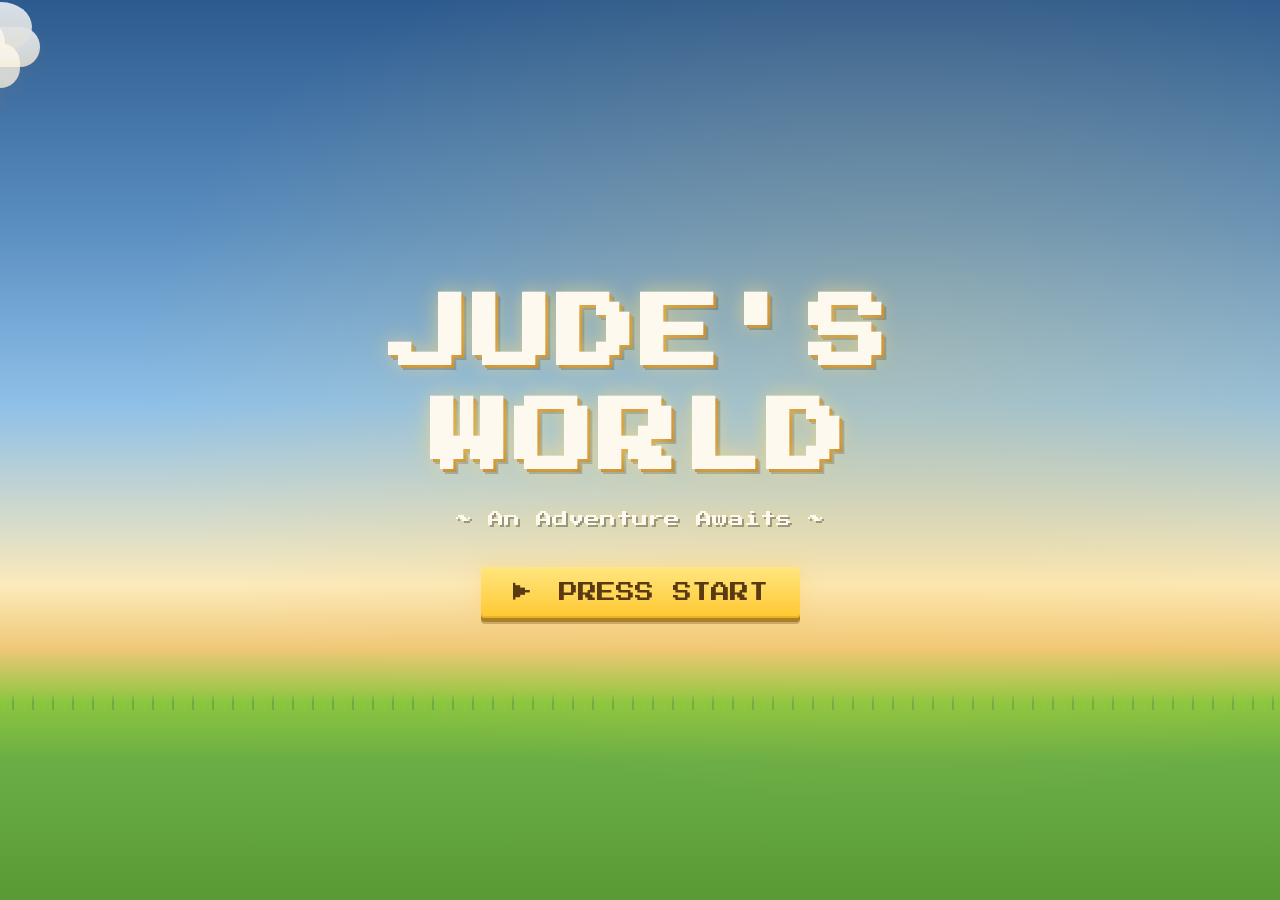
==== commit 37976547: "Animated clouds, birds, sun, video gallery support, new photo sprite - Animated CSS clouds drifting " ====
--- a/index.html
+++ b/index.html
@@ -6,7 +6,7 @@
     <title>Jude's World</title>
     <link rel="preconnect" href="https://fonts.googleapis.com">
     <link href="https://fonts.googleapis.com/css2?family=Press+Start+2P&display=swap" rel="stylesheet">
-    <link rel="stylesheet" href="style.css?v=3">
+    <link rel="stylesheet" href="style.css?v=8">
     <link rel="icon" href="data:image/svg+xml,<svg xmlns='http://www.w3.org/2000/svg' viewBox='0 0 100 100'><text y='.9em' font-size='90'>🌟</text></svg>">
 </head>
 <body>
@@ -27,65 +27,73 @@
         <div class="title-ground"></div>
     </div>
 
-    <!-- Game World - Mario-style Overworld Map -->
+    <!-- Game World - Free roaming -->
     <div id="game-world" class="hidden">
-        <!-- Map wrapper clips overflow -->
-        <div id="map-wrapper">
-            <!-- Map container - sized to image aspect ratio by JS -->
-            <div id="map">
-                <!-- Map image -->
-                <img id="map-bg" src="sprites/env/map.png" alt="">
-                <!-- Path canvas drawn by JS -->
-                <canvas id="map-paths"></canvas>
+        <!-- Background -->
+        <img id="world-bg" src="sprites/env/world.png" alt="">
 
-                <!-- Map Nodes -->
-                <div class="map-node" id="node-baseball" data-name="baseball">
-                    <img class="node-icon" src="sprites/baseball.png" alt="Baseball">
-                    <div class="node-label">BASEBALL</div>
-                </div>
-            <div class="map-node" id="node-tennis" data-name="tennis">
-                <img class="node-icon" src="sprites/tennis.png" alt="Tennis">
-                <div class="node-label">TENNIS</div>
-            </div>
-            <div class="map-node" id="node-cricket" data-name="cricket">
-                <img class="node-icon" src="sprites/cricket.png" alt="Cricket">
-                <div class="node-label">CRICKET</div>
-            </div>
-            <div class="map-node" id="node-bike" data-name="bike">
-                <img class="node-icon" src="sprites/bike.png" alt="Bike">
-                <div class="node-label">BIKE</div>
-            </div>
-            <div class="map-node" id="node-dino" data-name="dino">
-                <img class="node-icon" src="sprites/dino.png" alt="Dinos">
-                <div class="node-label">DINOS</div>
-            </div>
-            <div class="map-node" id="node-beyblade" data-name="beyblade">
-                <img class="node-icon" src="sprites/beyblade.png" alt="Beyblade">
-                <div class="node-label">BEYBLADE</div>
-            </div>
-            <div class="map-node" id="node-hotwheels" data-name="hotwheels">
-                <img class="node-icon" src="sprites/hotwheels.png" alt="Cars">
-                <div class="node-label">CARS</div>
-            </div>
-            <div class="map-node" id="node-lego" data-name="lego">
-                <img class="node-icon" src="sprites/lego.png" alt="Lego">
-                <div class="node-label">LEGO</div>
-            </div>
-            <div class="map-node" id="node-movies" data-name="movies">
-                <img class="node-icon" src="sprites/movies.png" alt="Movies">
-                <div class="node-label">MOVIES</div>
-            </div>
-            <div class="map-node" id="node-gallery" data-name="gallery">
-                <img class="node-icon" src="sprites/gallery.png" alt="Photos">
-                <div class="node-label">PHOTOS</div>
-            </div>
+        <!-- Sun -->
+        <div id="sun"><div class="sun-glow"></div></div>
 
-                <!-- Jude Character (walks between nodes) -->
-                <div id="jude">
-                    <img id="jude-img" class="jude-sprite" src="sprites/jude.png" alt="Jude">
-                    <canvas id="jude-sprite" class="jude-sprite hidden" width="128" height="160"></canvas>
-                </div>
-            </div>
+        <!-- Animated Clouds -->
+        <div class="sky-cloud cloud-1"></div>
+        <div class="sky-cloud cloud-2"></div>
+        <div class="sky-cloud cloud-3"></div>
+        <div class="sky-cloud cloud-4"></div>
+        <div class="sky-cloud cloud-5"></div>
+
+        <!-- Birds -->
+        <div class="bird bird-1"><span></span><span></span></div>
+        <div class="bird bird-2"><span></span><span></span></div>
+        <div class="bird bird-3"><span></span><span></span></div>
+
+        <!-- Stations (Jude walks up to these) -->
+        <div class="station" id="sta-bike" data-name="bike">
+            <img class="station-icon" src="sprites/bike.png" alt="Bike">
+            <div class="station-label">BIKE</div>
+        </div>
+        <div class="station" id="sta-baseball" data-name="baseball">
+            <img class="station-icon" src="sprites/baseball.png" alt="Baseball">
+            <div class="station-label">BASEBALL</div>
+        </div>
+        <div class="station" id="sta-beyblade" data-name="beyblade">
+            <img class="station-icon" src="sprites/beyblade.png" alt="Beyblade">
+            <div class="station-label">BEYBLADE</div>
+        </div>
+        <div class="station" id="sta-dino" data-name="dino">
+            <img class="station-icon" src="sprites/dino.png" alt="Dinos">
+            <div class="station-label">DINOS</div>
+        </div>
+        <div class="station" id="sta-hotwheels" data-name="hotwheels">
+            <img class="station-icon" src="sprites/hotwheels.png" alt="Cars">
+            <div class="station-label">CARS</div>
+        </div>
+        <div class="station" id="sta-lego" data-name="lego">
+            <img class="station-icon" src="sprites/lego.png" alt="Lego">
+            <div class="station-label">LEGO</div>
+        </div>
+        <div class="station" id="sta-movies" data-name="movies">
+            <img class="station-icon" src="sprites/movies.png" alt="Movies">
+            <div class="station-label">MOVIES</div>
+        </div>
+        <div class="station" id="sta-gallery" data-name="gallery">
+            <img class="station-icon" src="sprites/photogallery.png" alt="Photos">
+            <div class="station-label">PHOTOS</div>
+        </div>
+        <div class="station" id="sta-tennis" data-name="tennis">
+            <img class="station-icon" src="sprites/tennis.png" alt="Tennis">
+            <div class="station-label">TENNIS</div>
+        </div>
+        <div class="station" id="sta-cricket" data-name="cricket">
+            <img class="station-icon" src="sprites/cricket.png" alt="Cricket">
+            <div class="station-label">CRICKET</div>
+        </div>
+
+        <!-- Jude Character (free roaming) -->
+        <div id="jude">
+            <img id="jude-img" class="jude-sprite" src="sprites/jude.png" alt="Jude">
+            <canvas id="jude-sprite" class="jude-sprite hidden" width="128" height="160"></canvas>
+            <div id="jude-name">JUDE</div>
         </div>
 
         <!-- HUD -->
@@ -113,6 +121,15 @@
         <div id="speech-bubble" class="hidden">
             <div id="speech-text"></div>
             <div id="speech-close">&#10005;</div>
+        </div>
+
+        <!-- Detail Card (appears when pin is clicked) -->
+        <div id="detail-card" class="hidden">
+            <button id="detail-close">&#10005;</button>
+            <img id="detail-img" src="" alt="">
+            <h2 id="detail-title"></h2>
+            <p id="detail-desc"></p>
+            <a id="detail-action" class="detail-btn" href="#">Explore</a>
         </div>
     </div>
 
@@ -147,6 +164,6 @@
         </div>
     </div>
 
-    <script src="script.js?v=3"></script>
+    <script src="script.js?v=8"></script>
 </body>
 </html>
--- a/style.css
+++ b/style.css
@@ -233,91 +233,175 @@
     -webkit-mask-image: linear-gradient(180deg, transparent 0%, #000 50%);
 }
 
-/* ===== GAME WORLD - OVERWORLD MAP ===== */
+/* ===== GAME WORLD - FREE ROAMING ===== */
 #game-world {
     width: 100%;
     height: 100%;
     position: relative;
     overflow: hidden;
-    background: #2a6eb0;
-}
-
-/* Map wrapper - fills viewport, centers and crops the map */
-#map-wrapper {
-    position: absolute;
-    top: 0; left: 0;
-    width: 100%;
-    height: 100%;
-    overflow: hidden;
-    z-index: 1;
-}
-
-/* Map container - maintains image aspect ratio, centered */
-#map {
-    position: absolute;
-    /* Sized by JS to match image aspect ratio while covering viewport */
-    top: 50%;
-    left: 50%;
-    transform: translate(-50%, -50%);
-}
-
-/* Map background image - fills its container exactly */
-#map-bg {
-    display: block;
-    width: 100%;
-    height: 100%;
-    image-rendering: auto;
-}
-
-/* Path canvas */
-#map-paths {
+    background: #4a9ad8;
+}
+
+/* Background image - covers viewport */
+#world-bg {
     position: absolute;
     top: 0;
     left: 0;
     width: 100%;
     height: 100%;
-    z-index: 1;
-    pointer-events: none;
-}
-
-/* ===== MAP NODES ===== */
-.map-node {
-    position: absolute;
+    object-fit: cover;
+    z-index: 0;
+    image-rendering: auto;
+}
+
+/* ===== SUN ===== */
+#sun {
+    position: absolute;
+    top: 6%;
+    right: 14%;
     width: 60px;
     height: 60px;
+    z-index: 2;
+    border-radius: 50%;
+    background: radial-gradient(circle,
+        #fffef0 0%, #fff8d0 30%, #ffe88a 60%, rgba(255,220,100,0) 100%);
+    box-shadow:
+        0 0 30px rgba(255,240,180,0.8),
+        0 0 60px rgba(255,220,100,0.4),
+        0 0 100px rgba(255,200,80,0.2);
+    animation: sunPulse 4s ease-in-out infinite;
+}
+.sun-glow {
+    position: absolute;
+    inset: -40px;
+    border-radius: 50%;
+    background: radial-gradient(circle, rgba(255,240,180,0.3) 0%, transparent 70%);
+}
+@keyframes sunPulse {
+    0%, 100% { box-shadow: 0 0 30px rgba(255,240,180,0.8), 0 0 60px rgba(255,220,100,0.4); }
+    50% { box-shadow: 0 0 40px rgba(255,240,180,0.9), 0 0 80px rgba(255,220,100,0.5); }
+}
+
+/* ===== ANIMATED CLOUDS ===== */
+.sky-cloud {
+    position: absolute;
+    z-index: 2;
+    border-radius: 40px;
+    background: rgba(255, 252, 248, 0.85);
+    pointer-events: none;
+}
+.sky-cloud::before, .sky-cloud::after {
+    content: '';
+    position: absolute;
+    background: rgba(255, 252, 248, 0.85);
+    border-radius: 50%;
+}
+
+.cloud-1 { width: 140px; height: 45px; top: 8%; animation: cloudDrift 40s linear infinite; }
+.cloud-1::before { width: 55px; height: 50px; top: -25px; left: 25px; }
+.cloud-1::after { width: 70px; height: 55px; top: -28px; left: 55px; }
+
+.cloud-2 { width: 100px; height: 35px; top: 14%; animation: cloudDrift 55s linear infinite 12s; }
+.cloud-2::before { width: 42px; height: 40px; top: -20px; left: 18px; }
+.cloud-2::after { width: 55px; height: 45px; top: -22px; left: 42px; }
+
+.cloud-3 { width: 120px; height: 40px; top: 5%; animation: cloudDrift 48s linear infinite 25s; }
+.cloud-3::before { width: 48px; height: 45px; top: -22px; left: 22px; }
+.cloud-3::after { width: 62px; height: 50px; top: -25px; left: 50px; }
+
+.cloud-4 { width: 80px; height: 28px; top: 18%; animation: cloudDrift 60s linear infinite 35s; opacity: 0.7; }
+.cloud-4::before { width: 35px; height: 32px; top: -16px; left: 14px; }
+.cloud-4::after { width: 42px; height: 35px; top: -18px; left: 32px; }
+
+.cloud-5 { width: 110px; height: 36px; top: 10%; animation: cloudDrift 45s linear infinite 8s; opacity: 0.8; }
+.cloud-5::before { width: 44px; height: 42px; top: -21px; left: 20px; }
+.cloud-5::after { width: 56px; height: 46px; top: -23px; left: 46px; }
+
+@keyframes cloudDrift {
+    0% { left: -200px; }
+    100% { left: calc(100% + 200px); }
+}
+
+/* ===== BIRDS ===== */
+.bird {
+    position: absolute;
+    z-index: 3;
+    pointer-events: none;
+}
+.bird span {
+    display: block;
+    position: absolute;
+    width: 10px;
+    height: 3px;
+    background: #2a3a4a;
+    border-radius: 50%;
+}
+.bird span:first-child {
+    transform-origin: right center;
+    animation: wingFlap 0.4s ease-in-out infinite alternate;
+    right: 0;
+}
+.bird span:last-child {
+    transform-origin: left center;
+    animation: wingFlap 0.4s ease-in-out infinite alternate-reverse;
+    left: 0;
+}
+@keyframes wingFlap {
+    0% { transform: rotate(-25deg); }
+    100% { transform: rotate(15deg); }
+}
+
+.bird-1 { top: 12%; animation: birdFly 18s linear infinite; }
+.bird-1 span { width: 8px; }
+.bird-2 { top: 8%; animation: birdFly 22s linear infinite 7s; }
+.bird-2 span { width: 6px; height: 2px; }
+.bird-3 { top: 15%; animation: birdFly 25s linear infinite 14s; }
+.bird-3 span { width: 7px; }
+
+@keyframes birdFly {
+    0% { left: -30px; opacity: 0; }
+    5% { opacity: 1; }
+    95% { opacity: 1; }
+    100% { left: calc(100% + 30px); opacity: 0; }
+}
+
+/* ===== STATIONS ===== */
+.station {
+    position: absolute;
     z-index: 10;
     transform: translate(-50%, -50%);
     cursor: pointer;
-    transition: transform 0.2s, filter 0.2s;
-}
-
-.map-node:hover,
-.map-node.active {
-    transform: translate(-50%, -50%) scale(1.15);
-    filter: brightness(1.2) drop-shadow(0 0 10px rgba(255, 220, 100, 0.6));
-}
-
-.map-node.active {
-    animation: nodePulse 1s ease-in-out infinite;
-}
-
-@keyframes nodePulse {
-    0%, 100% { transform: translate(-50%, -50%) scale(1.1); }
-    50% { transform: translate(-50%, -50%) scale(1.2); }
-}
-
-.node-icon {
-    width: 100%;
-    height: 100%;
+    transition: transform 0.15s, filter 0.15s;
+    text-align: center;
+}
+
+.station:hover {
+    transform: translate(-50%, -50%) scale(1.12);
+    filter: brightness(1.15) drop-shadow(0 0 8px rgba(255,220,100,0.5));
+}
+
+.station.nearby {
+    animation: stationGlow 1.2s ease-in-out infinite;
+}
+
+@keyframes stationGlow {
+    0%, 100% { filter: drop-shadow(0 0 4px rgba(255,220,100,0.3)); }
+    50% { filter: drop-shadow(0 0 12px rgba(255,220,100,0.7)); }
+}
+
+.station-icon {
+    width: 64px;
+    height: 64px;
     object-fit: contain;
     image-rendering: auto;
     display: block;
+    margin: 0 auto;
     filter: drop-shadow(2px 3px 2px rgba(20, 40, 10, 0.4));
 }
 
-.node-label {
+.station-label {
     font-family: 'Press Start 2P', monospace;
-    font-size: 7px;
+    font-size: 6px;
     color: var(--cream, #fef9ef);
     text-align: center;
     text-shadow: 1px 1px 0 rgba(0,0,0,0.9), 0 0 4px rgba(0,0,0,0.5);
@@ -326,21 +410,125 @@
     pointer-events: none;
 }
 
-/* ===== JUDE ON MAP ===== */
+/* ===== DETAIL CARD (Ghibli-style popup) ===== */
+#detail-card {
+    position: fixed;
+    top: 50%;
+    left: 50%;
+    transform: translate(-50%, -50%);
+    width: 320px;
+    max-width: 90vw;
+    background: #fff;
+    border-radius: 16px;
+    box-shadow: 0 8px 40px rgba(0,0,0,0.35);
+    z-index: 100;
+    overflow: hidden;
+    animation: cardIn 0.3s ease-out;
+}
+
+@keyframes cardIn {
+    from { opacity: 0; transform: translate(-50%, -45%) scale(0.9); }
+    to { opacity: 1; transform: translate(-50%, -50%) scale(1); }
+}
+
+#detail-close {
+    position: absolute;
+    top: 10px;
+    right: 12px;
+    background: rgba(0,0,0,0.5);
+    color: #fff;
+    border: none;
+    width: 28px;
+    height: 28px;
+    border-radius: 50%;
+    font-size: 14px;
+    cursor: pointer;
+    z-index: 5;
+    display: flex;
+    align-items: center;
+    justify-content: center;
+    transition: background 0.2s;
+}
+
+#detail-close:hover {
+    background: rgba(0,0,0,0.8);
+}
+
+#detail-img {
+    width: 100%;
+    height: 180px;
+    object-fit: contain;
+    background: linear-gradient(135deg, #e8f4f8 0%, #d4edf5 100%);
+    padding: 16px;
+}
+
+#detail-title {
+    font-family: 'Press Start 2P', monospace;
+    font-size: 14px;
+    color: #2a3a4a;
+    padding: 14px 16px 6px;
+    text-align: center;
+}
+
+#detail-desc {
+    font-family: sans-serif;
+    font-size: 13px;
+    color: #555;
+    padding: 4px 16px 14px;
+    text-align: center;
+    line-height: 1.5;
+}
+
+.detail-btn {
+    display: block;
+    margin: 0 16px 16px;
+    padding: 10px;
+    background: #4a9eda;
+    color: #fff;
+    text-align: center;
+    border-radius: 8px;
+    text-decoration: none;
+    font-family: 'Press Start 2P', monospace;
+    font-size: 10px;
+    transition: background 0.2s;
+}
+
+.detail-btn:hover {
+    background: #3580b8;
+}
+
+/* Overlay behind card */
+#detail-card::before {
+    content: '';
+    position: fixed;
+    inset: -200%;
+    background: rgba(0,0,0,0.3);
+    z-index: -1;
+}
+
+/* ===== JUDE CHARACTER ===== */
 #jude {
     position: absolute;
     z-index: 20;
-    transform: translate(-50%, -80%);
-    transition: left 0.4s ease-in-out, top 0.4s ease-in-out;
+    transform: translate(-50%, -85%);
     filter: drop-shadow(2px 3px 2px rgba(30, 50, 20, 0.4));
 }
 
 .jude-sprite {
     width: auto;
-    height: 70px;
+    height: 80px;
     image-rendering: auto;
     object-fit: contain;
     display: block;
+}
+
+#jude-name {
+    font-family: 'Press Start 2P', monospace;
+    font-size: 6px;
+    color: var(--cream, #fef9ef);
+    text-align: center;
+    text-shadow: 1px 1px 0 rgba(0,0,0,0.8);
+    margin-top: 2px;
 }
 
 /* Warm atmosphere overlay */
@@ -1286,10 +1474,29 @@
     box-shadow: 0 0 15px rgba(255, 200, 80, 0.15);
 }
 
-.gallery-item img {
+.gallery-item img, .gallery-item video {
     width: 100%;
     height: 100%;
     object-fit: cover;
+}
+
+.gallery-item { position: relative; }
+
+.video-badge {
+    position: absolute;
+    top: 50%;
+    left: 50%;
+    transform: translate(-50%, -50%);
+    background: rgba(0,0,0,0.6);
+    color: #fff;
+    width: 36px;
+    height: 36px;
+    border-radius: 50%;
+    display: flex;
+    align-items: center;
+    justify-content: center;
+    font-size: 16px;
+    pointer-events: none;
 }
 
 .gallery-empty {
